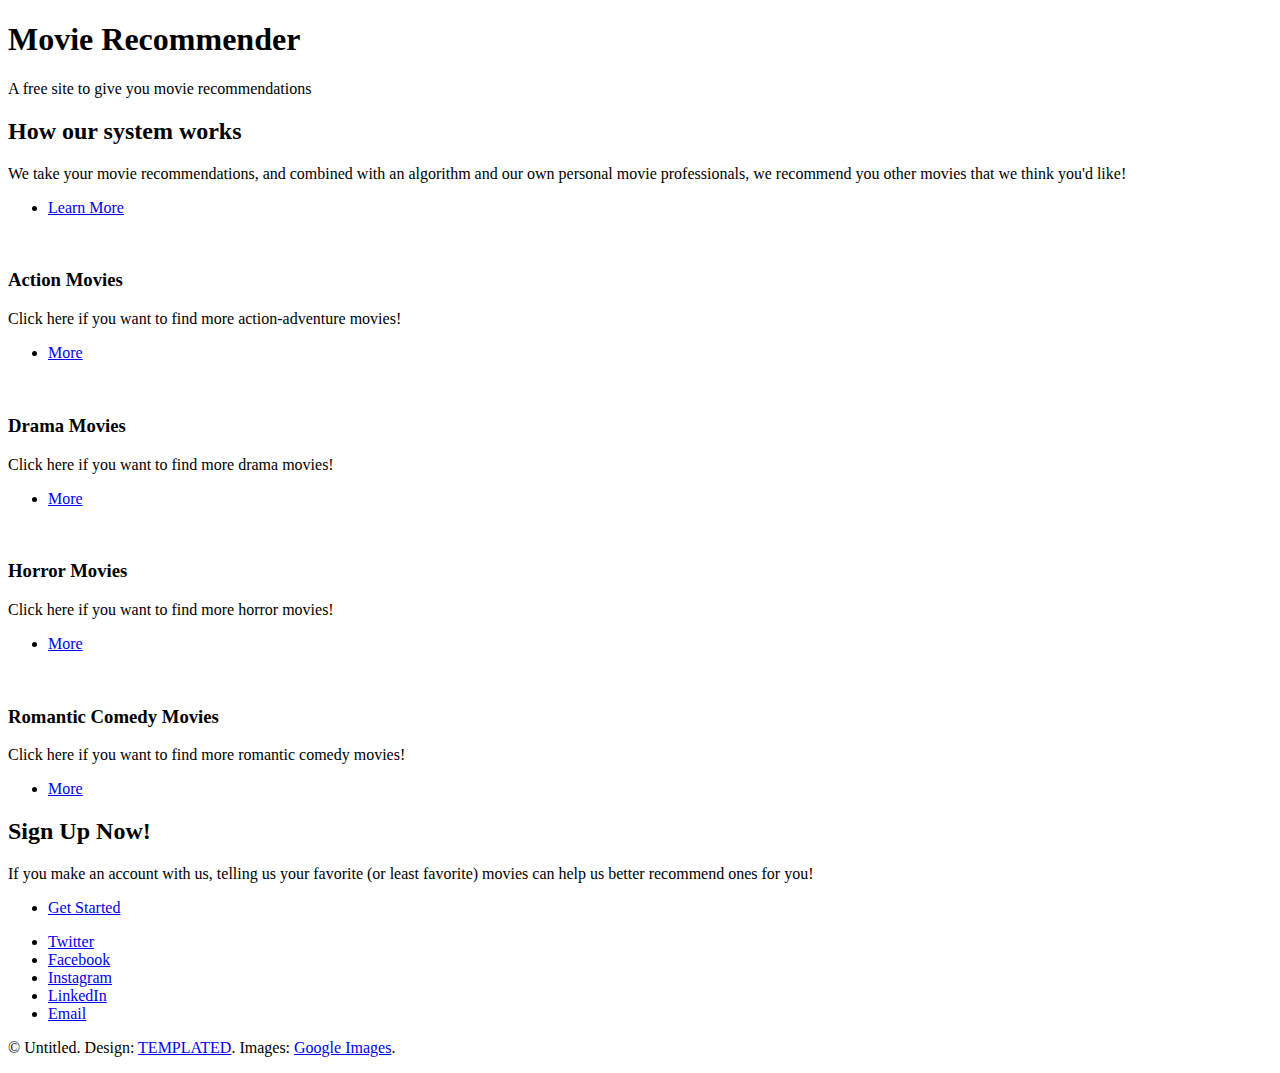
==== myFunSite.html @ 768f5673 "Add files via upload" ====
<!DOCTYPE HTML>
<!--
	Epilogue by TEMPLATED
	templated.co @templatedco
	Released for free under the Creative Commons Attribution 3.0 license (templated.co/license)
-->
<html>
	<head>
		<title>MovieRecommender</title>
		<meta charset="utf-8" />
		<meta name="viewport" content="width=device-width, initial-scale=1" />
		<link rel="stylesheet" href="assets/css/default.css" />
	</head>
	<body>

		<!-- Header -->
			<header id="header" class="alt">
				<div class="inner">
					<h1>Movie Recommender</h1>
					<p>A free site to give you movie recommendations</p>
				</div>
			</header>

		<!-- Wrapper -->
			<div id="wrapper">

				<!-- Banner -->
					<section id="intro" class="main">
						<span class="icon fa-diamond major"></span>
						<h2>How our system works</h2>
						<p>We take your movie recommendations, and combined with an algorithm and our own personal movie professionals, we recommend you other movies that we think you'd like!</p>
						<ul class="actions">
							<li><a href="#" class="button big">Learn More</a></li>
						</ul>
					</section>

				<!-- Items -->
					<section class="main items">
						<article class="item">
							<header>
								<a href="#"><img src="images/pic01.jpg" alt="" /></a>
								<h3>Action Movies</h3>
							</header>
							<p>Click here if you want to find more action-adventure movies!</p>
							<ul class="actions">
								<li><a href="https://www.imdb.com/search/title/?genres=action&title_type=feature&explore=genres" class="button">More</a></li>
							</ul>
						</article>
						<article class="item">
							<header>
								<a href="#"><img src="images/pic02.jpg" alt="" /></a>
								<h3>Drama Movies</h3>
							</header>
							<p>Click here if you want to find more drama movies!</p>
							<ul class="actions">
								<li><a href="https://www.imdb.com/list/ls009668711/" class="button">More</a></li>
							</ul>
						</article>
						<article class="item">
							<header>
								<a href="#"><img src="images/pic03.jpg" alt="" /></a>
								<h3>Horror Movies</h3>
							</header>
							<p>Click here if you want to find more horror movies!</p>
							<ul class="actions">
								<li><a href="https://www.imdb.com/list/ls026579006/" class="button">More</a></li>
							</ul>
						</article>
						<article class="item">
							<header>
								<a href="#"><img src="images/pic04.jpg" alt="" /></a>
								<h3>Romantic Comedy Movies</h3>
							</header>
							<p>Click here if you want to find more romantic comedy movies!</p>
							<ul class="actions">
								<li><a href="https://www.imdb.com/list/ls008327673/" class="button">More</a></li>
							</ul>
						</article>
					</section>

				<!-- CTA -->
					<section id="cta" class="main special">
						<h2>Sign Up Now!</h2>
						<p>If you make an account with us, telling us your favorite (or least favorite) movies can help us better recommend ones for you!</p>
						<ul class="actions">
							<li><a href="#" class="button big">Get Started</a></li>
						</ul>
					</section>

				<!-- Main -->
				<!--
					<section id="main" class="main">
						<header>
							<h2>Lorem ipsum dolor</h2>
						</header>
						<p>Fusce malesuada efficitur venenatis. Pellentesque tempor leo sed massa hendrerit hendrerit. In sed feugiat est, eu congue elit. Ut porta magna vel felis sodales vulputate. Donec faucibus dapibus lacus non ornare. Etiam eget neque id metus gravida tristique ac quis erat. Aenean quis aliquet sem. Ut ut elementum sem. Suspendisse eleifend ut est non dapibus. Nulla porta, neque quis pretium sagittis, tortor lacus elementum metus, in imperdiet ante lorem vitae ipsum. Pellentesque habitant morbi tristique senectus et netus et malesuada fames ac turpis egestas. Etiam eget neque id metus gravida tristique ac quis erat. Aenean quis aliquet sem. Ut ut elementum sem. Suspendisse eleifend ut est non dapibus. Nulla porta, neque quis pretium sagittis, tortor lacus elementum metus, in imperdiet ante lorem vitae ipsum. Pellentesque habitant morbi tristique senectus et netus et malesuada fames ac turpis egestas.</p>
					</section>
				-->

				<!-- Footer -->
					<footer id="footer">
						<ul class="icons">
							<li><a href="#" class="icon fa-twitter"><span class="label">Twitter</span></a></li>
							<li><a href="#" class="icon fa-facebook"><span class="label">Facebook</span></a></li>
							<li><a href="#" class="icon fa-instagram"><span class="label">Instagram</span></a></li>
							<li><a href="#" class="icon fa-linkedin"><span class="label">LinkedIn</span></a></li>
							<li><a href="#" class="icon fa-envelope"><span class="label">Email</span></a></li>
						</ul>
						<p class="copyright">&copy; Untitled. Design: <a href="https://templated.co">TEMPLATED</a>. Images: <a href="https://google.com">Google Images</a>.</p>
					</footer>

			</div>

		<!-- Scripts -->
			<script src="assets/js/jquery.min.js"></script>
			<script src="assets/js/skel.min.js"></script>
			<script src="assets/js/util.js"></script>
			<script src="assets/js/main.js"></script>

	</body>
</html>
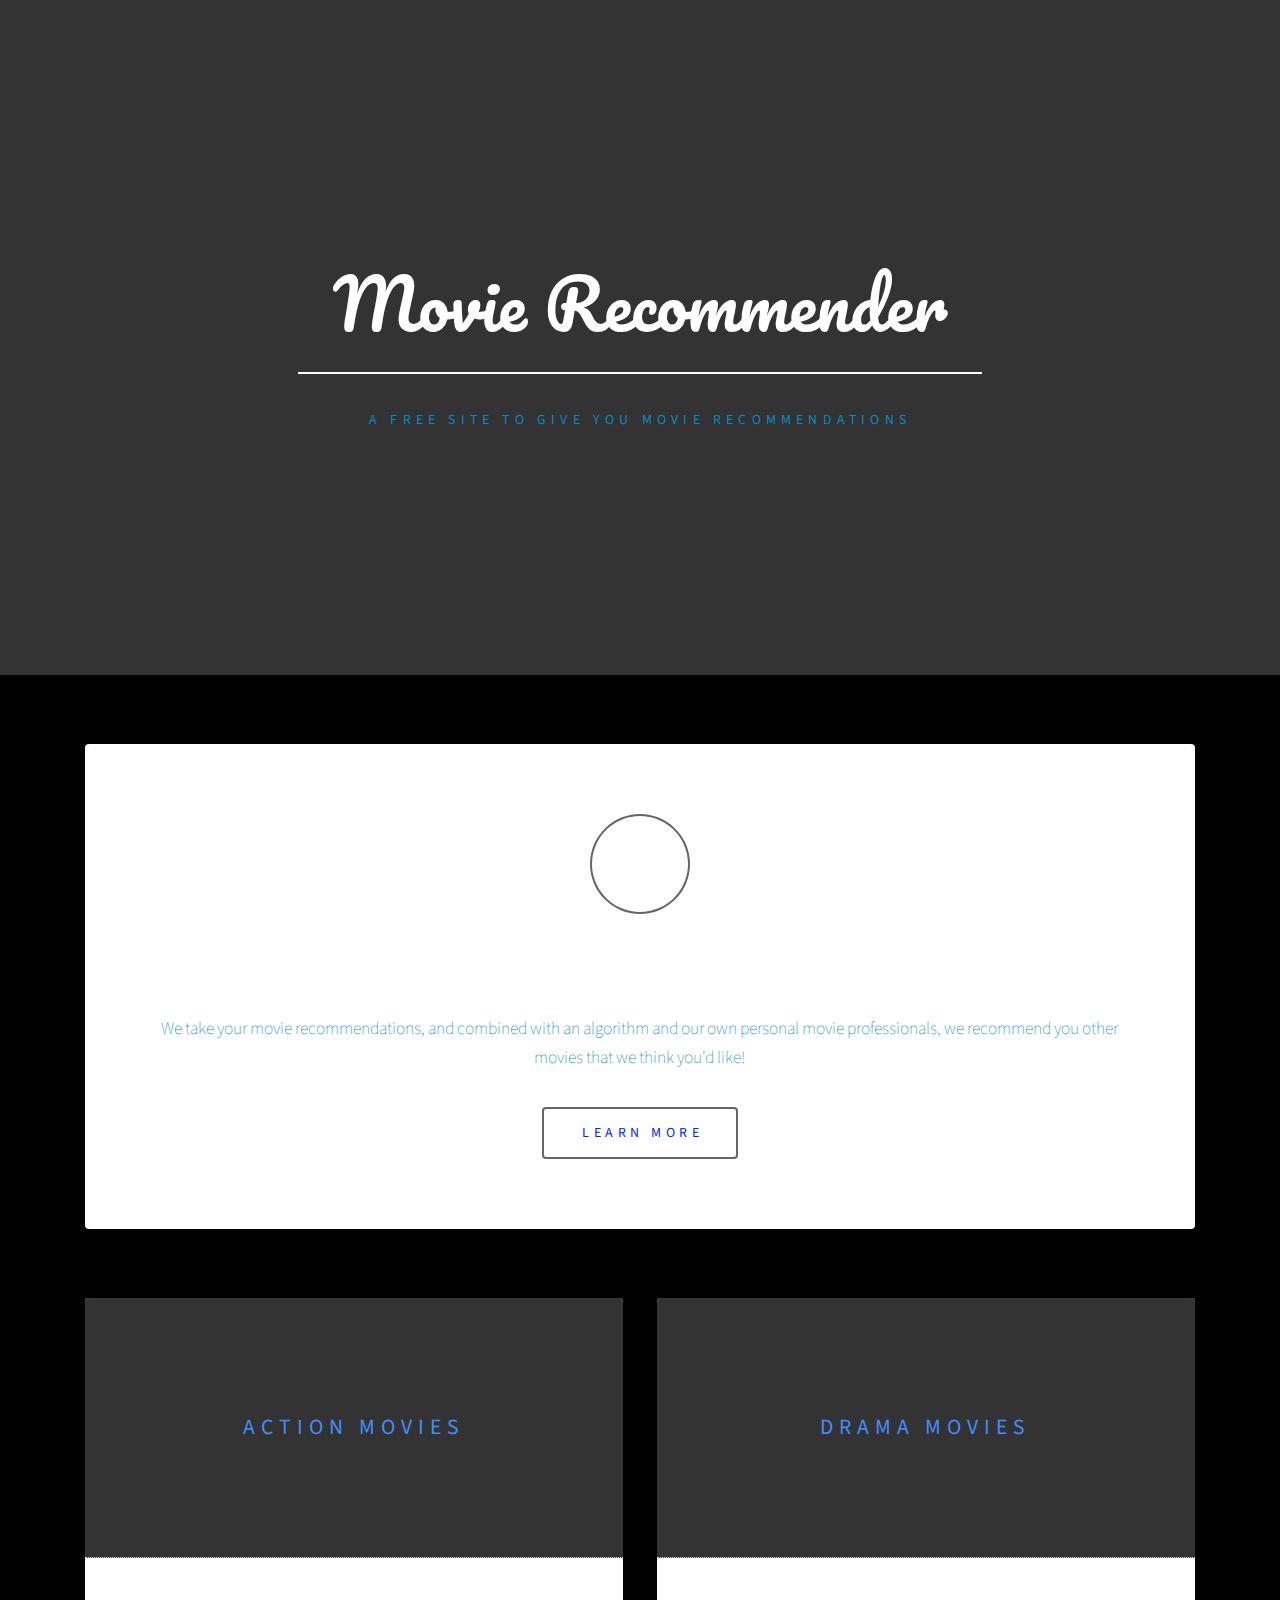
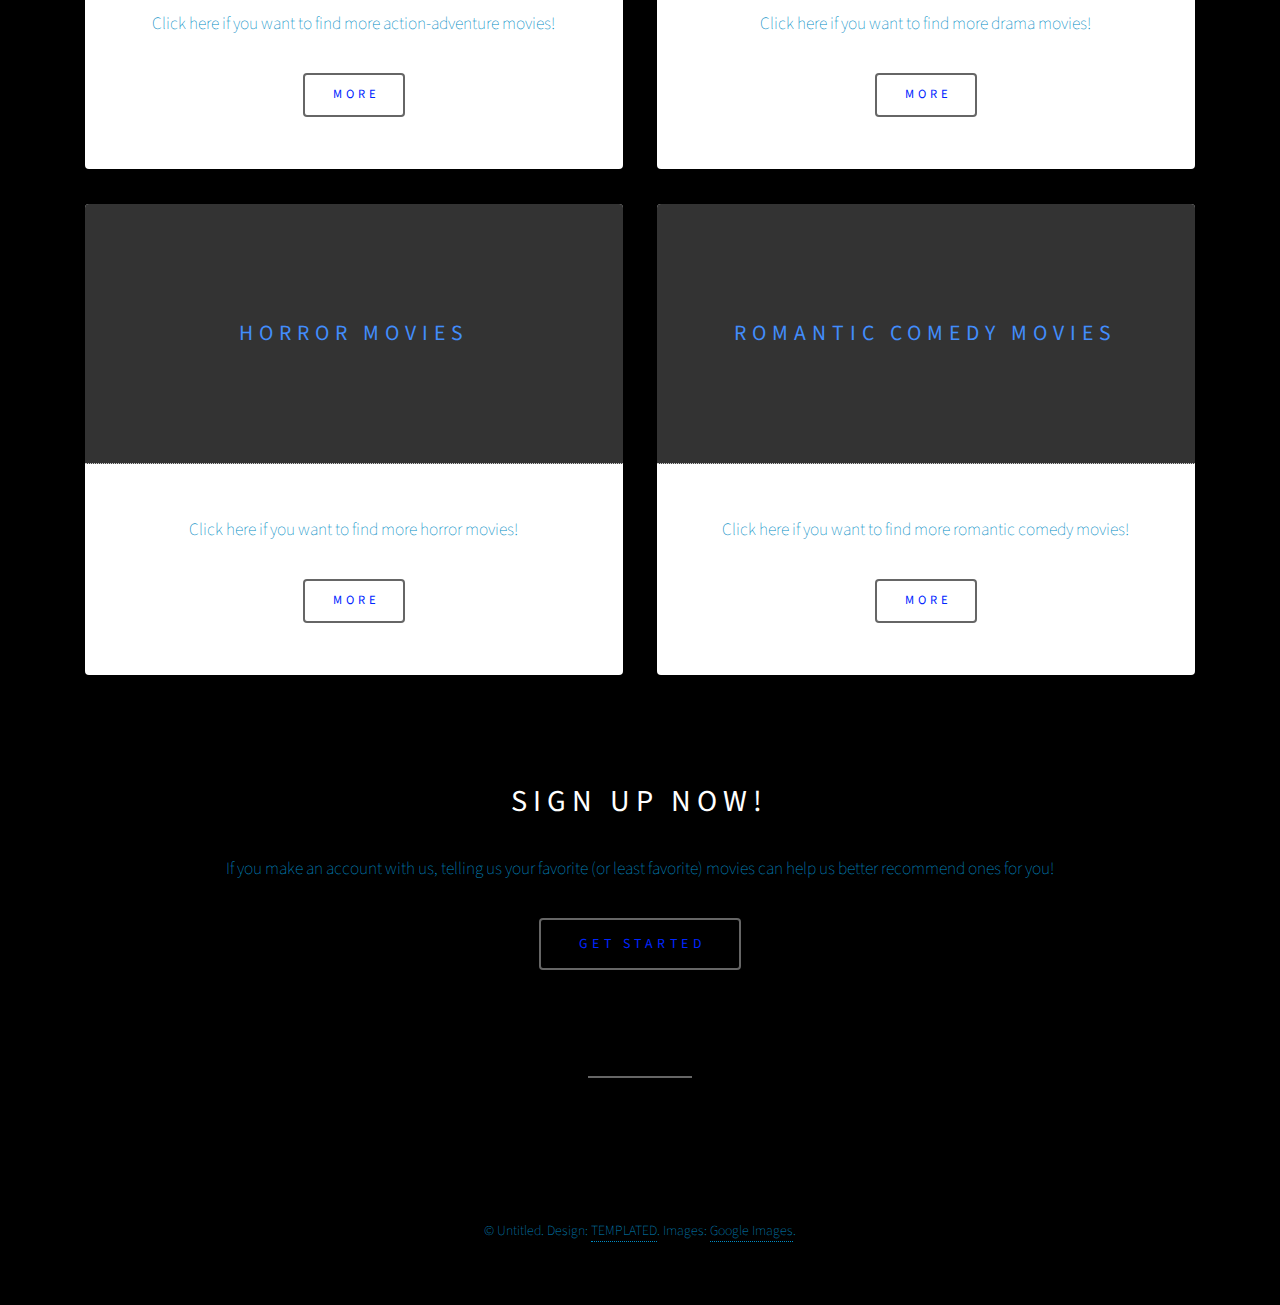
==== commit bc6ec995: "Update myFunSite.html" ====
--- a/myFunSite.html
+++ b/myFunSite.html
@@ -9,7 +9,7 @@
 		<title>MovieRecommender</title>
 		<meta charset="utf-8" />
 		<meta name="viewport" content="width=device-width, initial-scale=1" />
-		<link rel="stylesheet" href="assets/css/default.css" />
+		<link rel="stylesheet" href="default.css" />
 	</head>
 	<body>
 
@@ -118,4 +118,4 @@
 			<script src="assets/js/main.js"></script>
 
 	</body>
-</html>+</html>
--- a/default.css
+++ b/default.css
@@ -0,0 +1,1558 @@
+@import url(font-awesome.min.css);
+@import url("https://fonts.googleapis.com/css?family=Pacifico|Source+Sans+Pro:200,400");
+
+/*
+	Epilogue by TEMPLATED
+	templated.co @templatedco
+	Released for free under the Creative Commons Attribution 3.0 license (templated.co/license)
+*/
+
+/* Reset */
+
+	html, body, div, span, applet, object, iframe, h1, h2, h3, h4, h5, h6, p, blockquote, pre, a, abbr, acronym, address, big, cite, code, del, dfn, em, img, ins, kbd, q, s, samp, small, strike, strong, sub, sup, tt, var, b, u, i, center, dl, dt, dd, ol, ul, li, fieldset, form, label, legend, table, caption, tbody, tfoot, thead, tr, th, td, article, aside, canvas, details, embed, figure, figcaption, footer, header, hgroup, menu, nav, output, ruby, section, summary, time, mark, audio, video {
+		margin: 0;
+		padding: 0;
+		border: 0;
+		font-size: 100%;
+		font: inherit;
+		vertical-align: baseline;
+	}
+
+	article, aside, details, figcaption, figure, footer, header, hgroup, menu, nav, section {
+		display: block;
+	}
+
+	body {
+		line-height: 1;
+	}
+
+	ol, ul {
+		list-style: none;
+	}
+
+	blockquote, q {
+		quotes: none;
+	}
+
+	blockquote:before, blockquote:after, q:before, q:after {
+		content: '';
+		content: none;
+	}
+
+	table {
+		border-collapse: collapse;
+		border-spacing: 0;
+	}
+
+	body {
+		-webkit-text-size-adjust: none;
+	}
+
+/* Box Model */
+
+	*, *:before, *:after {
+		-moz-box-sizing: border-box;
+		-webkit-box-sizing: border-box;
+		box-sizing: border-box;
+	}
+
+/* Basic */
+
+	@-ms-viewport {
+		width: device-width;
+	}
+
+	body {
+		-ms-overflow-style: scrollbar;
+	}
+
+	@media screen and (max-width: 480px) {
+
+		html, body {
+			min-width: 320px;
+		}
+
+	}
+
+	body {
+		background: #000000;
+	}
+
+		body.is-loading *, body.is-loading *:before, body.is-loading *:after {
+			-moz-animation: none !important;
+			-webkit-animation: none !important;
+			-ms-animation: none !important;
+			animation: none !important;
+			-moz-transition: none !important;
+			-webkit-transition: none !important;
+			-ms-transition: none !important;
+			transition: none !important;
+		}
+
+/* Type */
+
+	body {
+		background-color: #000000;
+		color: #ffffff;
+	}
+
+	body, input, select, textarea {
+		font-family: "Source Sans Pro", Helvetica, sans-serif;
+		font-size: 20pt;
+		font-weight: 200;
+		line-height: 1.65;
+	}
+
+		@media screen and (max-width: 1680px) {
+
+			body, input, select, textarea {
+				font-size: 14pt;
+			}
+
+		}
+
+		@media screen and (max-width: 1280px) {
+
+			body, input, select, textarea {
+				font-size: 13pt;
+			}
+
+		}
+
+		@media screen and (max-width: 360px) {
+
+			body, input, select, textarea {
+				font-size: 12pt;
+			}
+
+		}
+
+	a {
+		-moz-transition: color 0.2s ease, border-bottom-color 0.2s ease;
+		-webkit-transition: color 0.2s ease, border-bottom-color 0.2s ease;
+		-ms-transition: color 0.2s ease, border-bottom-color 0.2s ease;
+		transition: color 0.2s ease, border-bottom-color 0.2s ease;
+		text-decoration: none;
+		border-bottom: dotted 1px;
+	}
+
+		a:hover {
+			border-bottom-color: transparent;
+		}
+
+	strong, b {
+		font-weight: 400;
+	}
+
+	em, i {
+		font-style: italic;
+	}
+
+	p {
+		margin: 0 0 2em 0;
+		color: rgb(0, 140, 196);
+	}
+
+	h1, h2, h3, h4, h5, h6 {
+		font-weight: 400;
+		line-height: 1.5;
+		margin: 0 0 1em 0;
+		text-transform: uppercase;
+		letter-spacing: 0.375rem;
+	}
+
+		h1 a, h2 a, h3 a, h4 a, h5 a, h6 a {
+			text-decoration: none;
+		}
+
+	h1 {
+		font-size: 2em;
+		color: blue;
+	}
+
+	h2 {
+		font-size: 1.75em;
+	}
+
+	h3 {
+		font-size: 1.25em;
+	}
+
+	h4 {
+		font-size: 1em;
+	}
+
+	h5 {
+		font-size: 0.9em;
+	}
+
+	h6 {
+		font-size: 0.7em;
+	}
+
+	@media screen and (max-width: 736px) {
+
+		h1 {
+			font-size: 1.75em;
+		}
+
+		h2 {
+			font-size: 1.5em;
+		}
+
+		h3 {
+			font-size: 1.25em;
+		}
+
+	}
+
+	sub {
+		font-size: 0.8em;
+		position: relative;
+		top: 0.5em;
+	}
+
+	sup {
+		font-size: 0.8em;
+		position: relative;
+		top: -0.5em;
+	}
+
+	blockquote {
+		border-left: solid 4px;
+		font-style: italic;
+		margin: 0 0 2em 0;
+		padding: 0.5em 0 0.5em 2em;
+	}
+
+	code {
+		border-radius: 4px;
+		border: solid 1px;
+		font-family: "Courier New", monospace;
+		font-size: 0.9em;
+		margin: 0 0.25em;
+		padding: 0.25em 0.65em;
+	}
+
+	pre {
+		-webkit-overflow-scrolling: touch;
+		font-family: "Courier New", monospace;
+		font-size: 0.9em;
+		margin: 0 0 2em 0;
+	}
+
+		pre code {
+			display: block;
+			line-height: 1.75;
+			padding: 1em 1.5em;
+			overflow-x: auto;
+		}
+
+	hr {
+		border: 0;
+		border-bottom: solid 1px;
+		margin: 2em 0;
+	}
+
+		hr.major {
+			margin: 3em 0;
+		}
+
+	.align-left {
+		text-align: left;
+	}
+
+	.align-center {
+		text-align: center;
+	}
+
+	.align-right {
+		text-align: right;
+	}
+
+	input, select, textarea {
+		color: #ffffff;
+	}
+
+	a {
+		color: inherit;
+	}
+
+		a:hover {
+			color: rgb(6, 79, 175) !important;
+		}
+
+	strong, b {
+		color: #ffffff;
+	}
+
+	h1, h2, h3, h4, h5, h6 {
+		color: #ffffff;
+	}
+
+	blockquote {
+		border-left-color: #ffffff;
+	}
+
+	code {
+		background: rgba(144, 144, 144, 0.075);
+		border-color: #666666;
+	}
+
+	hr {
+		border-bottom-color: #666666;
+	}
+
+/* Box */
+
+	.box {
+		border-radius: 4px;
+		border: solid 1px;
+		margin-bottom: 2em;
+		padding: 1.5em;
+	}
+
+		.box > :last-child,
+		.box > :last-child > :last-child,
+		.box > :last-child > :last-child > :last-child {
+			margin-bottom: 0;
+		}
+
+		.box.alt {
+			border: 0;
+			border-radius: 0;
+			padding: 0;
+		}
+
+	.box {
+		border-color: #ffffff;
+	}
+
+/* Button */
+
+	input[type="submit"],
+	input[type="reset"],
+	input[type="button"],
+	button,
+	.button {
+		-moz-appearance: none;
+		-webkit-appearance: none;
+		-ms-appearance: none;
+		appearance: none;
+		-moz-transition: box-shadow 0.2s ease-in-out, background-color 0.2s ease-in-out, color 0.2s ease-in-out;
+		-webkit-transition: box-shadow 0.2s ease-in-out, background-color 0.2s ease-in-out, color 0.2s ease-in-out;
+		-ms-transition: box-shadow 0.2s ease-in-out, background-color 0.2s ease-in-out, color 0.2s ease-in-out;
+		transition: box-shadow 0.2s ease-in-out, background-color 0.2s ease-in-out, color 0.2s ease-in-out;
+		border-radius: 4px;
+		border: 0;
+		cursor: pointer;
+		display: inline-block;
+		font-weight: 400;
+		height: 3.5em;
+		line-height: 3.5em;
+		padding: 0 2em 0 2.375em;
+		text-align: center;
+		text-decoration: none;
+		white-space: nowrap;
+		text-transform: uppercase;
+		letter-spacing: 0.325em;
+		font-size: 0.725em;
+	}
+
+		input[type="submit"].icon:before,
+		input[type="reset"].icon:before,
+		input[type="button"].icon:before,
+		button.icon:before,
+		.button.icon:before {
+			margin-right: 0.5em;
+		}
+
+		input[type="submit"].fit,
+		input[type="reset"].fit,
+		input[type="button"].fit,
+		button.fit,
+		.button.fit {
+			display: block;
+			margin: 0 0 1em 0;
+			width: 100%;
+		}
+
+		input[type="submit"].big,
+		input[type="reset"].big,
+		input[type="button"].big,
+		button.big,
+		.button.big {
+			font-size: 0.8em;
+			padding: 0 2.5em 0 2.875em;
+			height: 3.75em;
+			line-height: 3.75em;
+		}
+
+		input[type="submit"].disabled, input[type="submit"]:disabled,
+		input[type="reset"].disabled,
+		input[type="reset"]:disabled,
+		input[type="button"].disabled,
+		input[type="button"]:disabled,
+		button.disabled,
+		button:disabled,
+		.button.disabled,
+		.button:disabled {
+			-moz-pointer-events: none;
+			-webkit-pointer-events: none;
+			-ms-pointer-events: none;
+			pointer-events: none;
+			opacity: 0.25;
+		}
+
+		@media screen and (max-width: 480px) {
+
+			input[type="submit"],
+			input[type="reset"],
+			input[type="button"],
+			button,
+			.button {
+				padding: 0;
+			}
+
+		}
+
+	input[type="submit"],
+	input[type="reset"],
+	input[type="button"],
+	button,
+	.button {
+		background-color: transparent;
+		box-shadow: inset 0 0 0 2px #666666;
+		color: rgb(0, 38, 255) !important;
+	}
+
+		input[type="submit"]:hover,
+		input[type="reset"]:hover,
+		input[type="button"]:hover,
+		button:hover,
+		.button:hover {
+			color: rgb(0, 38, 255) !important;
+			box-shadow: inset 0 0 0 2px rgb(0, 38, 255);
+		}
+
+		input[type="submit"]:active,
+		input[type="reset"]:active,
+		input[type="button"]:active,
+		button:active,
+		.button:active {
+			background-color: rgba(239, 100, 128, 0.15);
+		}
+
+		input[type="submit"].icon:before,
+		input[type="reset"].icon:before,
+		input[type="button"].icon:before,
+		button.icon:before,
+		.button.icon:before {
+			color: #999999;
+		}
+
+/* Form */
+
+	form {
+		margin: 0 0 2em 0;
+	}
+
+	label {
+		display: block;
+		font-size: 0.9em;
+		font-weight: 400;
+		margin: 0 0 1em 0;
+	}
+
+	input[type="text"],
+	input[type="password"],
+	input[type="email"],
+	select,
+	textarea {
+		-moz-appearance: none;
+		-webkit-appearance: none;
+		-ms-appearance: none;
+		appearance: none;
+		border-radius: 4px;
+		border: none;
+		border: solid 1px;
+		color: inherit;
+		display: block;
+		outline: 0;
+		padding: 0 1em;
+		text-decoration: none;
+		width: 100%;
+	}
+
+		input[type="text"]:invalid,
+		input[type="password"]:invalid,
+		input[type="email"]:invalid,
+		select:invalid,
+		textarea:invalid {
+			box-shadow: none;
+		}
+
+	.select-wrapper {
+		text-decoration: none;
+		display: block;
+		position: relative;
+	}
+
+		.select-wrapper:before {
+			-moz-osx-font-smoothing: grayscale;
+			-webkit-font-smoothing: antialiased;
+			font-family: FontAwesome;
+			font-style: normal;
+			font-weight: normal;
+			text-transform: none !important;
+		}
+
+		.select-wrapper:before {
+			content: '\f078';
+			display: block;
+			height: 2.75em;
+			line-height: 2.75em;
+			pointer-events: none;
+			position: absolute;
+			right: 0;
+			text-align: center;
+			top: 0;
+			width: 2.75em;
+		}
+
+		.select-wrapper select::-ms-expand {
+			display: none;
+		}
+
+	input[type="text"],
+	input[type="password"],
+	input[type="email"],
+	select {
+		height: 2.75em;
+	}
+
+	textarea {
+		padding: 0.75em 1em;
+	}
+
+	input[type="checkbox"],
+	input[type="radio"] {
+		-moz-appearance: none;
+		-webkit-appearance: none;
+		-ms-appearance: none;
+		appearance: none;
+		display: block;
+		float: left;
+		margin-right: -2em;
+		opacity: 0;
+		width: 1em;
+		z-index: -1;
+	}
+
+		input[type="checkbox"] + label,
+		input[type="radio"] + label {
+			text-decoration: none;
+			cursor: pointer;
+			display: inline-block;
+			font-size: 1em;
+			font-weight: 200;
+			padding-left: 2.4em;
+			padding-right: 0.75em;
+			position: relative;
+		}
+
+			input[type="checkbox"] + label:before,
+			input[type="radio"] + label:before {
+				-moz-osx-font-smoothing: grayscale;
+				-webkit-font-smoothing: antialiased;
+				font-family: FontAwesome;
+				font-style: normal;
+				font-weight: normal;
+				text-transform: none !important;
+			}
+
+			input[type="checkbox"] + label:before,
+			input[type="radio"] + label:before {
+				border-radius: 4px;
+				border: solid 1px;
+				content: '';
+				display: inline-block;
+				height: 1.65em;
+				left: 0;
+				line-height: 1.58125em;
+				position: absolute;
+				text-align: center;
+				top: 0;
+				width: 1.65em;
+			}
+
+		input[type="checkbox"]:checked + label:before,
+		input[type="radio"]:checked + label:before {
+			content: '\f00c';
+		}
+
+	input[type="checkbox"] + label:before {
+		border-radius: 4px;
+	}
+
+	input[type="radio"] + label:before {
+		border-radius: 100%;
+	}
+
+	::-webkit-input-placeholder {
+		opacity: 1.0;
+	}
+
+	:-moz-placeholder {
+		opacity: 1.0;
+	}
+
+	::-moz-placeholder {
+		opacity: 1.0;
+	}
+
+	:-ms-input-placeholder {
+		opacity: 1.0;
+	}
+
+	.formerize-placeholder {
+		opacity: 1.0;
+	}
+
+	label {
+		color: #444444;
+	}
+
+	input[type="text"],
+	input[type="password"],
+	input[type="email"],
+	select,
+	textarea {
+		background: rgba(144, 144, 144, 0.075);
+		border-color: #666666;
+	}
+
+		input[type="text"]:focus,
+		input[type="password"]:focus,
+		input[type="email"]:focus,
+		select:focus,
+		textarea:focus {
+			border-color: #EF6480;
+			box-shadow: 0 0 0 1px #EF6480;
+		}
+
+	.select-wrapper:before {
+		color: #666666;
+	}
+
+	input[type="checkbox"] + label,
+	input[type="radio"] + label {
+		color: #666666;
+	}
+
+		input[type="checkbox"] + label:before,
+		input[type="radio"] + label:before {
+			background: rgba(144, 144, 144, 0.075);
+			border-color: #666666;
+		}
+
+	input[type="checkbox"]:checked + label:before,
+	input[type="radio"]:checked + label:before {
+		background-color: #EF6480;
+		border-color: #EF6480;
+		color: #ffffff;
+	}
+
+	input[type="checkbox"]:focus + label:before,
+	input[type="radio"]:focus + label:before {
+		border-color: #EF6480;
+		box-shadow: 0 0 0 1px #EF6480;
+	}
+
+	::-webkit-input-placeholder {
+		color: #999999 !important;
+	}
+
+	:-moz-placeholder {
+		color: #999999 !important;
+	}
+
+	::-moz-placeholder {
+		color: #999999 !important;
+	}
+
+	:-ms-input-placeholder {
+		color: #999999 !important;
+	}
+
+	.formerize-placeholder {
+		color: #999999 !important;
+	}
+
+/* Icon */
+
+	.icon {
+		text-decoration: none;
+		border-bottom: none;
+		position: relative;
+	}
+
+		.icon:before {
+			-moz-osx-font-smoothing: grayscale;
+			-webkit-font-smoothing: antialiased;
+			font-family: FontAwesome;
+			font-style: normal;
+			font-weight: normal;
+			text-transform: none !important;
+		}
+
+		.icon > .label {
+			display: none;
+		}
+
+		.icon.major {
+			display: block;
+			margin: 0 0 1.5em 0;
+		}
+
+			.icon.major:before {
+				cursor: default;
+				font-size: 2.5rem;
+				box-shadow: inset 0 0 0 2px #666666;
+				width: 2.5em;
+				height: 2.5em;
+				line-height: 2.5em;
+				display: inline-block;
+				border-radius: 100%;
+				color: #666666;
+			}
+
+		@media screen and (max-width: 736px) {
+
+			.icon.major:before {
+				font-size: 2rem;
+			}
+
+		}
+
+/* Image */
+
+	.image {
+		border-radius: 4px;
+		border: 0;
+		display: inline-block;
+		position: relative;
+	}
+
+		.image img {
+			border-radius: 4px;
+			display: block;
+		}
+
+		.image.left, .image.right {
+			max-width: 40%;
+		}
+
+			.image.left img, .image.right img {
+				width: 100%;
+			}
+
+		.image.left {
+			float: left;
+			margin: 0 1.5em 1em 0;
+			top: 0.25em;
+		}
+
+		.image.right {
+			float: right;
+			margin: 0 0 1em 1.5em;
+			top: 0.25em;
+		}
+
+		.image.fit {
+			display: block;
+			margin: 0 0 2em 0;
+			width: 100%;
+		}
+
+			.image.fit img {
+				width: 100%;
+			}
+
+		.image.main {
+			display: block;
+			margin: 0 0 3em 0;
+			width: 100%;
+		}
+
+			.image.main img {
+				width: 100%;
+			}
+
+/* List */
+
+	ol {
+		list-style: decimal;
+		margin: 0 0 2em 0;
+		padding-left: 1.25em;
+	}
+
+		ol li {
+			padding-left: 0.25em;
+		}
+
+	ul {
+		list-style: disc;
+		margin: 0 0 2em 0;
+		padding-left: 1em;
+	}
+
+		ul li {
+			padding-left: 0.5em;
+		}
+
+		ul.alt {
+			list-style: none;
+			padding-left: 0;
+		}
+
+			ul.alt li {
+				border-top: solid 1px;
+				padding: 0.5em 0;
+			}
+
+				ul.alt li:first-child {
+					border-top: 0;
+					padding-top: 0;
+				}
+
+		ul.icons {
+			cursor: default;
+			list-style: none;
+			padding-left: 0;
+		}
+
+			ul.icons li {
+				display: inline-block;
+				padding: 0 1em 0 0;
+			}
+
+				ul.icons li:last-child {
+					padding-right: 0;
+				}
+
+		ul.actions {
+			cursor: default;
+			list-style: none;
+			padding-left: 0;
+		}
+
+			ul.actions li {
+				display: inline-block;
+				padding: 0 1em 0 0;
+				vertical-align: middle;
+			}
+
+				ul.actions li:last-child {
+					padding-right: 0;
+				}
+
+			ul.actions.small li {
+				padding: 0 0.5em 0 0;
+			}
+
+			ul.actions.vertical li {
+				display: block;
+				padding: 1em 0 0 0;
+			}
+
+				ul.actions.vertical li:first-child {
+					padding-top: 0;
+				}
+
+				ul.actions.vertical li > * {
+					margin-bottom: 0;
+				}
+
+			ul.actions.vertical.small li {
+				padding: 0.5em 0 0 0;
+			}
+
+				ul.actions.vertical.small li:first-child {
+					padding-top: 0;
+				}
+
+			ul.actions.fit {
+				display: table;
+				margin-left: -1em;
+				padding: 0;
+				table-layout: fixed;
+				width: calc(100% + 1em);
+			}
+
+				ul.actions.fit li {
+					display: table-cell;
+					padding: 0 0 0 1em;
+				}
+
+					ul.actions.fit li > * {
+						margin-bottom: 0;
+					}
+
+				ul.actions.fit.small {
+					margin-left: -0.5em;
+					width: calc(100% + 0.5em);
+				}
+
+					ul.actions.fit.small li {
+						padding: 0 0 0 0.5em;
+					}
+
+			@media screen and (max-width: 480px) {
+
+				ul.actions {
+					margin: 0 0 2em 0;
+				}
+
+					ul.actions li {
+						padding: 1em 0 0 0;
+						display: block;
+						text-align: center;
+						width: 100%;
+					}
+
+						ul.actions li:first-child {
+							padding-top: 0;
+						}
+
+						ul.actions li > * {
+							width: 100%;
+							margin: 0 !important;
+						}
+
+					ul.actions.small li {
+						padding: 0.5em 0 0 0;
+					}
+
+						ul.actions.small li:first-child {
+							padding-top: 0;
+						}
+
+			}
+
+	dl {
+		margin: 0 0 2em 0;
+	}
+
+		dl dt {
+			display: block;
+			font-weight: 400;
+			margin: 0 0 1em 0;
+		}
+
+		dl dd {
+			margin-left: 2em;
+		}
+
+	ul.alt li {
+		border-top-color: #666666;
+	}
+
+/* Table */
+
+	.table-wrapper {
+		-webkit-overflow-scrolling: touch;
+		overflow-x: auto;
+	}
+
+	table {
+		margin: 0 0 2em 0;
+		width: 100%;
+	}
+
+		table tbody tr {
+			border: solid 1px;
+			border-left: 0;
+			border-right: 0;
+		}
+
+		table td {
+			padding: 0.75em 0.75em;
+		}
+
+		table th {
+			font-size: 0.9em;
+			font-weight: 400;
+			padding: 0 0.75em 0.75em 0.75em;
+			text-align: left;
+		}
+
+		table thead {
+			border-bottom: solid 2px;
+		}
+
+		table tfoot {
+			border-top: solid 2px;
+		}
+
+		table.alt {
+			border-collapse: separate;
+		}
+
+			table.alt tbody tr td {
+				border: solid 1px;
+				border-left-width: 0;
+				border-top-width: 0;
+			}
+
+				table.alt tbody tr td:first-child {
+					border-left-width: 1px;
+				}
+
+			table.alt tbody tr:first-child td {
+				border-top-width: 1px;
+			}
+
+			table.alt thead {
+				border-bottom: 0;
+			}
+
+			table.alt tfoot {
+				border-top: 0;
+			}
+
+	table tbody tr {
+		border-color: #666666;
+	}
+
+		table tbody tr:nth-child(2n + 1) {
+			background-color: rgba(144, 144, 144, 0.075);
+		}
+
+	table th {
+		color: #444444;
+	}
+
+	table thead {
+		border-bottom-color: #666666;
+	}
+
+	table tfoot {
+		border-top-color: #666666;
+	}
+
+	table.alt tbody tr td {
+		border-color: #666666;
+	}
+
+/* Item */
+
+	.item {
+		padding: 3em 3em 1em 3em;
+		background-color: #ffffff;
+		border-radius: 4px;
+		text-align: center;
+	}
+
+		.item header {
+			border-top-left-radius: 4px;
+			border-top-right-radius: 4px;
+			margin: -3em 0 3em -3em;
+			width: calc(100% + 6em);
+			height: 15em;
+			display: -moz-flex;
+			display: -webkit-flex;
+			display: -ms-flex;
+			display: flex;
+			-moz-align-items: center;
+			-webkit-align-items: center;
+			-ms-align-items: center;
+			align-items: center;
+			-moz-justify-content: center;
+			-webkit-justify-content: center;
+			-ms-justify-content: center;
+			justify-content: center;
+			background-color: #444;
+			color: rgba(255, 255, 255, 0.75);
+			position: relative;
+			overflow: hidden;
+		}
+
+			.item header input, .item header select, .item header textarea {
+				color: #ffffff;
+			}
+
+			.item header a {
+				color: inherit;
+			}
+
+				.item header a:hover {
+					color: #EF6480 !important;
+				}
+
+			.item header strong, .item header b {
+				color: #ffffff;
+			}
+
+			.item header h1, .item header h2, .item header h3, .item header h4, .item header h5, .item header h6 {
+				color: #428dfc;
+			}
+
+			.item header blockquote {
+				border-left-color: #ffffff;
+			}
+
+			.item header code {
+				background: rgba(0, 0, 0, 0.075);
+				border-color: #000000;
+			}
+
+			.item header hr {
+				border-bottom-color: #ffffff;
+			}
+
+			.item header a {
+				-moz-transition: -moz-transform 0.2s ease;
+				-webkit-transition: -webkit-transform 0.2s ease;
+				-ms-transition: -ms-transform 0.2s ease;
+				transition: transform 0.2s ease;
+				background-size: cover;
+				background-position: center;
+				background-repeat: no-repeat;
+				position: absolute;
+				top: 0;
+				left: 0;
+				width: 100%;
+				height: 100%;
+				display: block;
+			}
+
+				.item header a:before {
+					content: '';
+					display: block;
+					position: absolute;
+					top: 0;
+					left: 0;
+					width: 100%;
+					height: 100%;
+					background-color: rgba(0, 0, 0, 0.25);
+					background-image: url("images/overlay.png");
+				}
+
+			.item header:hover a {
+				-moz-transform: scale(1.1);
+				-webkit-transform: scale(1.1);
+				-ms-transform: scale(1.1);
+				transform: scale(1.1);
+			}
+
+			.item header > * {
+				position: relative;
+				z-index: 1;
+			}
+
+			.item header h3 {
+				margin: 0;
+				-moz-pointer-events: none;
+				-webkit-pointer-events: none;
+				-ms-pointer-events: none;
+				pointer-events: none;
+			}
+
+	.items {
+		display: -moz-flex;
+		display: -webkit-flex;
+		display: -ms-flex;
+		display: flex;
+		-moz-flex-wrap: wrap;
+		-webkit-flex-wrap: wrap;
+		-ms-flex-wrap: wrap;
+		flex-wrap: wrap;
+		width: calc(100% + 2em);
+		margin: -2em 0 0 -2em;
+	}
+
+		.items .item {
+			margin: 2em 0 0 2em;
+			width: calc(50% - 2em);
+		}
+
+	@media screen and (max-width: 980px) {
+
+		.item header {
+			height: 25em;
+		}
+
+		.items {
+			-moz-flex-direction: column;
+			-webkit-flex-direction: column;
+			-ms-flex-direction: column;
+			flex-direction: column;
+			-moz-flex-wrap: nowrap;
+			-webkit-flex-wrap: nowrap;
+			-ms-flex-wrap: nowrap;
+			flex-wrap: nowrap;
+			width: 100%;
+			margin: 0;
+		}
+
+			.items .item {
+				width: 100%;
+				margin: 0 0 2em 0;
+			}
+
+				.items .item:last-child {
+					margin-bottom: 0;
+				}
+
+	}
+
+	@media screen and (max-width: 736px) {
+
+		.item header {
+			height: 15em;
+		}
+
+		.items .item {
+			margin: 0 0 1em 0;
+		}
+
+	}
+
+	@media screen and (max-width: 480px) {
+
+		.item {
+			padding: 2em 1em 0.1em 1em;
+		}
+
+			.item header {
+				height: 12em;
+				margin: -2em 0 2em -1em;
+				width: calc(100% + 2em);
+			}
+
+	}
+
+/* Wrapper */
+
+	#wrapper {
+		width: 64em;
+		margin: 0 auto;
+		max-width: calc(100% - 4em);
+		padding: 4em 0 2em 0;
+	}
+
+		#wrapper > .main {
+			margin-bottom: 4em;
+		}
+
+		@media screen and (max-width: 980px) {
+
+			#wrapper {
+				padding: 2em 0 2em 0;
+			}
+
+				#wrapper > .main {
+					margin-bottom: 2em;
+				}
+
+		}
+
+		@media screen and (max-width: 736px) {
+
+			#wrapper {
+				max-width: calc(100% - 2em);
+				padding: 1em 0 0.1em 0;
+			}
+
+				#wrapper > .main {
+					margin-bottom: 1em;
+				}
+
+		}
+
+/* Header */
+
+	#header {
+		background-color: #444;
+		color: rgba(255, 255, 255, 0.75);
+		display: -moz-flex;
+		display: -webkit-flex;
+		display: -ms-flex;
+		display: flex;
+		-moz-align-items: center;
+		-webkit-align-items: center;
+		-ms-align-items: center;
+		align-items: center;
+		-moz-justify-content: center;
+		-webkit-justify-content: center;
+		-ms-justify-content: center;
+		justify-content: center;
+		-moz-flex-direction: column;
+		-webkit-flex-direction: column;
+		-ms-flex-direction: column;
+		flex-direction: column;
+		padding: 8em 0 6em 0;
+		background-image: url("../../images/banner.jpg");
+		background-size: cover;
+		background-position: center;
+		background-attachment: fixed;
+		text-align: center;
+		position: relative;
+		cursor: default;
+	}
+
+		#header input, #header select, #header textarea {
+			color: #ffffff;
+		}
+
+		#header a {
+			color: inherit;
+		}
+
+			#header a:hover {
+				color: #EF6480 !important;
+			}
+
+		#header strong, #header b {
+			color: #ffffff;
+		}
+
+		#header h1, #header h2, #header h3, #header h4, #header h5, #header h6 {
+			color: #ffffff;
+		}
+
+		#header blockquote {
+			border-left-color: #ffffff;
+		}
+
+		#header code {
+			background: rgba(255, 255, 255, 0.075);
+			border-color: #ffffff;
+		}
+
+		#header hr {
+			border-bottom-color: #ffffff;
+		}
+
+		#header:before {
+			content: '';
+			display: block;
+			position: absolute;
+			top: 0;
+			left: 0;
+			width: 100%;
+			height: 100%;
+			background-color: rgba(0, 0, 0, 0.25);
+			background-image: url("images/overlay.png");
+		}
+
+		#header h1 {
+			margin-bottom: 0.5em;
+		}
+
+		#header .inner {
+			position: relative;
+			z-index: 1;
+		}
+
+		#header.alt {
+			height: 20em;
+			min-height: 20em;
+			min-height: 75vh;
+		}
+
+			#header.alt:before {
+				-moz-transition: background-color 3s ease;
+				-webkit-transition: background-color 3s ease;
+				-ms-transition: background-color 3s ease;
+				transition: background-color 3s ease;
+				-moz-transition-delay: 1s;
+				-webkit-transition-delay: 1s;
+				-ms-transition-delay: 1s;
+				transition-delay: 1s;
+			}
+
+			#header.alt h1 {
+				font-size: 4em;
+				padding: 0 0.5em 0.25em 0.5em;
+				border-bottom: solid 2px #ffffff;
+				font-weight: 200;
+				font-family: "Pacifico", cursive;
+				text-transform: none;
+				letter-spacing: 0;
+			}
+
+			#header.alt p {
+				text-transform: uppercase;
+				letter-spacing: 0.325rem;
+				font-weight: 400;
+				font-size: 0.8em;
+				padding: 0 1.25em;
+			}
+
+			#header.alt .inner {
+				-moz-transition: opacity 2s ease;
+				-webkit-transition: opacity 2s ease;
+				-ms-transition: opacity 2s ease;
+				transition: opacity 2s ease;
+				opacity: 1;
+			}
+
+		body.is-loading #header.alt:before {
+			background-color: black;
+		}
+
+		body.is-loading #header.alt .inner {
+			opacity: 0;
+		}
+
+		@media screen and (max-width: 1280px) {
+
+			#header {
+				background-attachment: scroll;
+			}
+
+		}
+
+		@media screen and (max-width: 736px) {
+
+			#header {
+				padding: 4em 2em 2em 2em;
+			}
+
+				#header.alt h1 {
+					font-size: 2.5em;
+					padding-left: 0;
+					padding-right: 0;
+				}
+
+				#header.alt p {
+					padding: 0;
+				}
+
+				#header.alt .inner {
+					max-width: 20em;
+				}
+
+		}
+
+/* Main */
+
+	#main {
+		padding: 4em 4em 2em 4em;
+		background-color: #ffffff;
+		border-radius: 4px;
+	}
+
+		#main > header:first-child {
+			text-align: center;
+		}
+
+		@media screen and (max-width: 736px) {
+
+			#main {
+				padding: 2em 2em 0.1em 2em;
+			}
+
+		}
+
+		@media screen and (max-width: 480px) {
+
+			#main {
+				padding: 2em 1em 0.1em 1em;
+			}
+
+		}
+
+/* Intro */
+
+	#intro {
+		padding: 4em 4em 2em 4em;
+		background-color: #ffffff;
+		border-radius: 4px;
+		text-align: center;
+	}
+
+		@media screen and (max-width: 736px) {
+
+			#intro {
+				padding: 2em 2em 0.1em 2em;
+			}
+
+		}
+
+		@media screen and (max-width: 480px) {
+
+			#intro {
+				padding: 2em 1em 0.1em 1em;
+			}
+
+				#intro p br {
+					display: none;
+				}
+
+		}
+
+/* CTA */
+
+	#cta {
+		padding: 2em 0 0.1em 0;
+		text-align: center;
+	}
+
+		@media screen and (max-width: 736px) {
+
+			#cta {
+				padding: 2em 2em 0.1em 2em;
+			}
+
+		}
+
+		@media screen and (max-width: 480px) {
+
+			#cta {
+				padding: 2em 1em 0.1em 1em;
+			}
+
+				#cta p br {
+					display: none;
+				}
+
+		}
+
+/* Footer */
+
+	#footer {
+		text-align: center;
+		margin-top: 4em;
+	}
+
+		#footer a {
+			color: inherit;
+		}
+
+		#footer:before {
+			content: '';
+			display: inline-block;
+			width: 6em;
+			height: 2px;
+			background-color: #666666;
+			margin-bottom: 4em;
+		}
+
+		#footer .copyright {
+			font-size: 0.8em;
+		}
+
+		@media screen and (max-width: 736px) {
+
+			#footer {
+				margin-top: 2em;
+			}
+
+				#footer:before {
+					margin-bottom: 2em;
+				}
+
+		}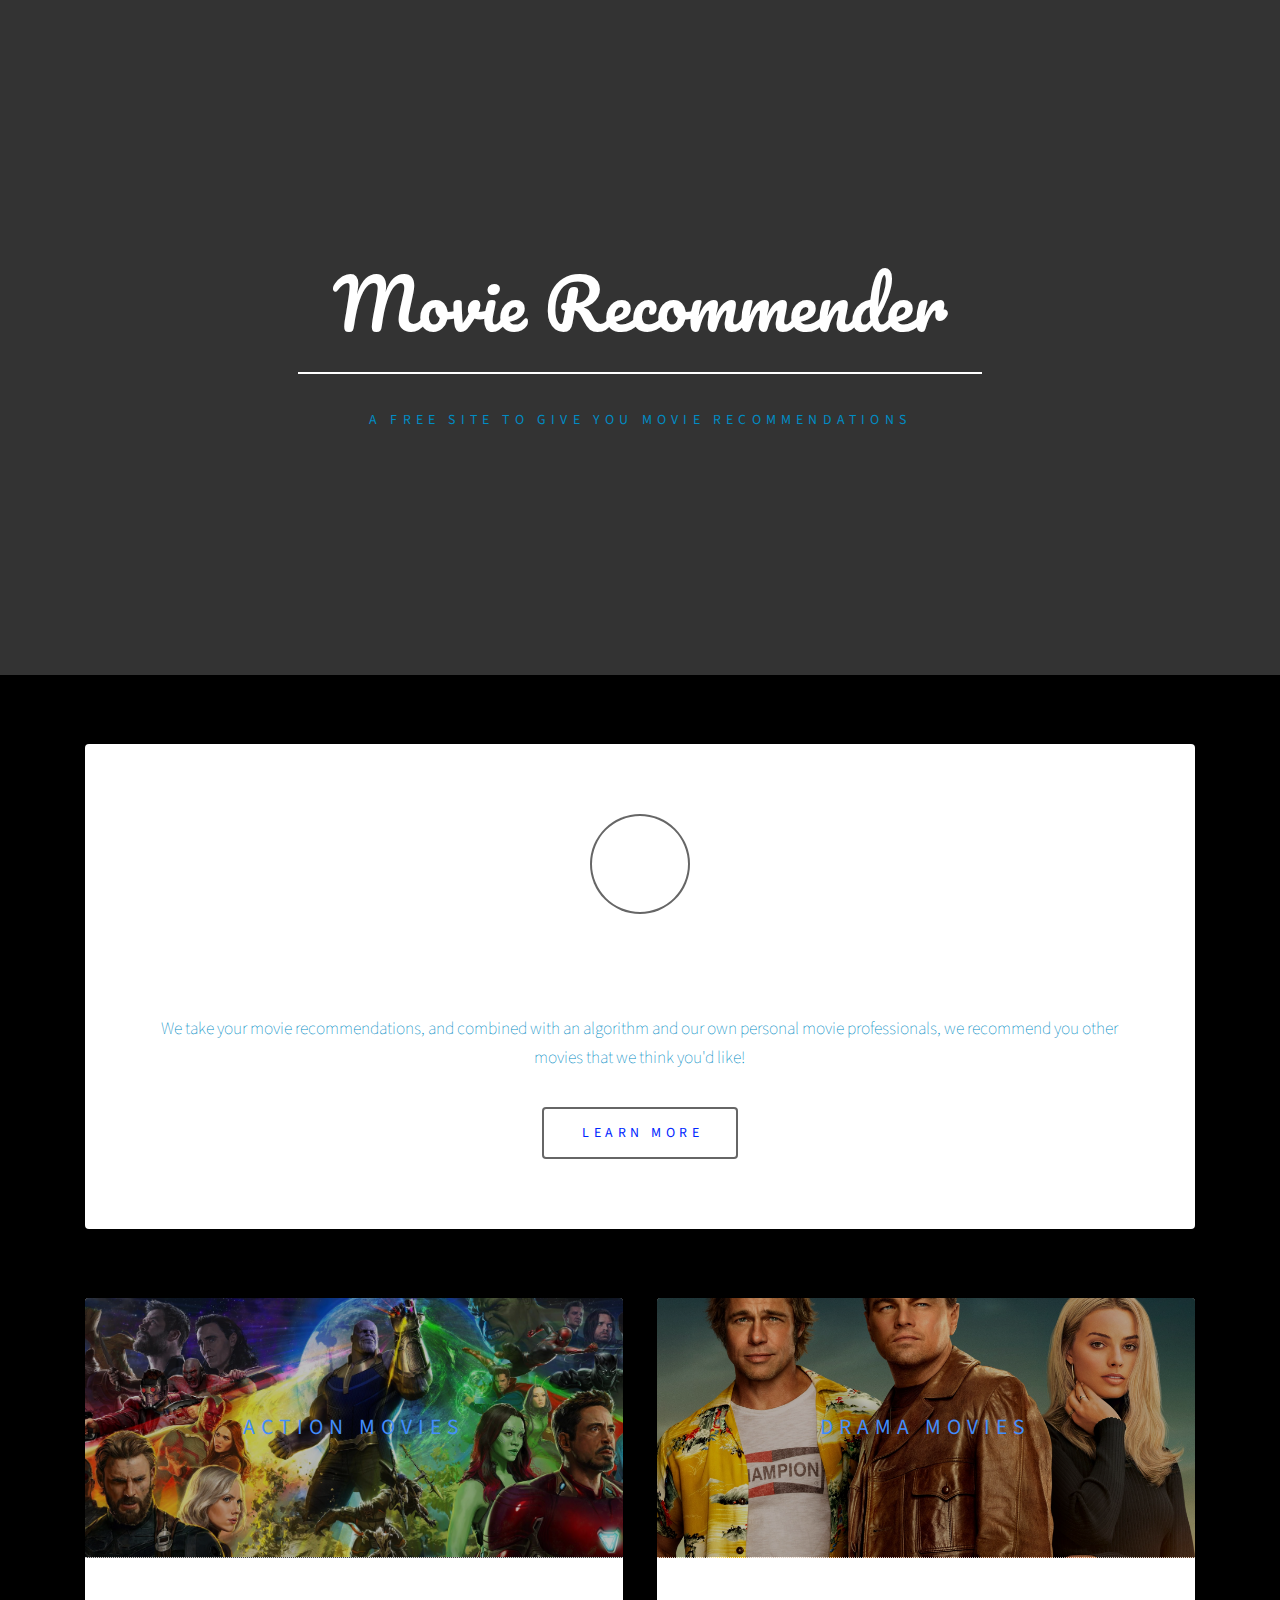
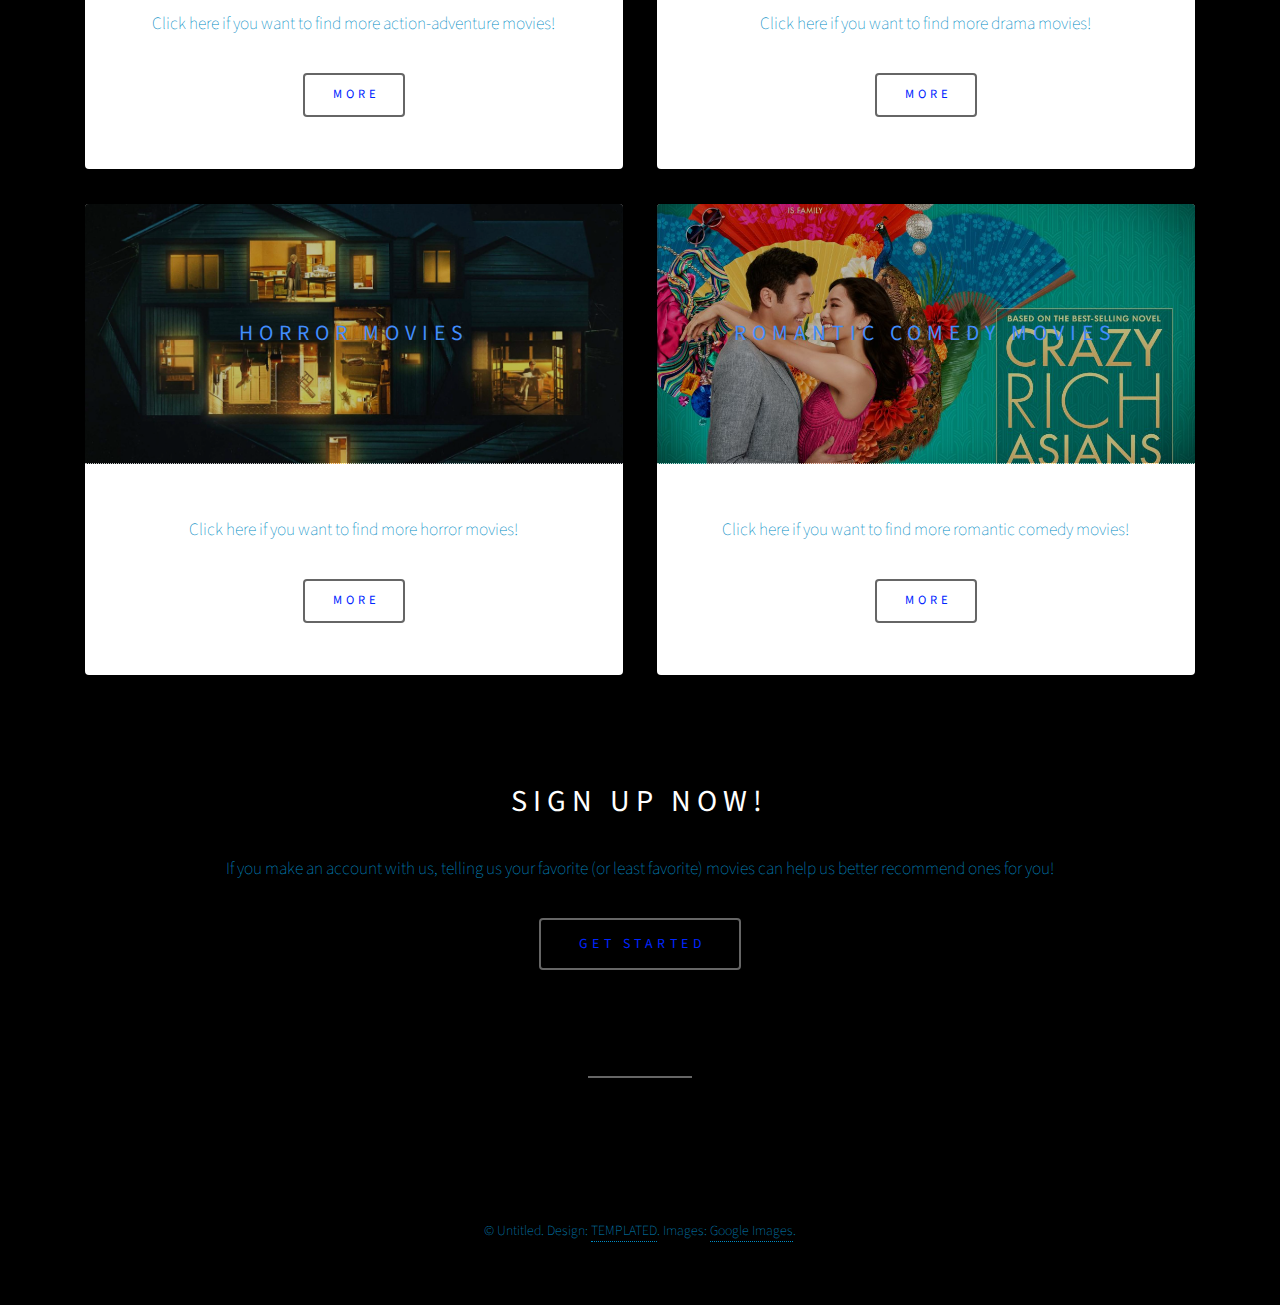
==== commit 0e784a11: "Update myFunSite.html" ====
--- a/myFunSite.html
+++ b/myFunSite.html
@@ -38,7 +38,7 @@
 					<section class="main items">
 						<article class="item">
 							<header>
-								<a href="#"><img src="images/pic01.jpg" alt="" /></a>
+								<a href="#"><img src="pic01.jpg" alt="" /></a>
 								<h3>Action Movies</h3>
 							</header>
 							<p>Click here if you want to find more action-adventure movies!</p>
@@ -48,7 +48,7 @@
 						</article>
 						<article class="item">
 							<header>
-								<a href="#"><img src="images/pic02.jpg" alt="" /></a>
+								<a href="#"><img src="pic02.jpg" alt="" /></a>
 								<h3>Drama Movies</h3>
 							</header>
 							<p>Click here if you want to find more drama movies!</p>
@@ -58,7 +58,7 @@
 						</article>
 						<article class="item">
 							<header>
-								<a href="#"><img src="images/pic03.jpg" alt="" /></a>
+								<a href="#"><img src="pic03.jpg" alt="" /></a>
 								<h3>Horror Movies</h3>
 							</header>
 							<p>Click here if you want to find more horror movies!</p>
@@ -68,7 +68,7 @@
 						</article>
 						<article class="item">
 							<header>
-								<a href="#"><img src="images/pic04.jpg" alt="" /></a>
+								<a href="#"><img src="pic04.jpg" alt="" /></a>
 								<h3>Romantic Comedy Movies</h3>
 							</header>
 							<p>Click here if you want to find more romantic comedy movies!</p>
@@ -112,10 +112,10 @@
 			</div>
 
 		<!-- Scripts -->
-			<script src="assets/js/jquery.min.js"></script>
-			<script src="assets/js/skel.min.js"></script>
-			<script src="assets/js/util.js"></script>
-			<script src="assets/js/main.js"></script>
+			<script src="jquery.min.js"></script>
+			<script src="skel.min.js"></script>
+			<script src="util.js"></script>
+			<script src="main.js"></script>
 
 	</body>
 </html>
